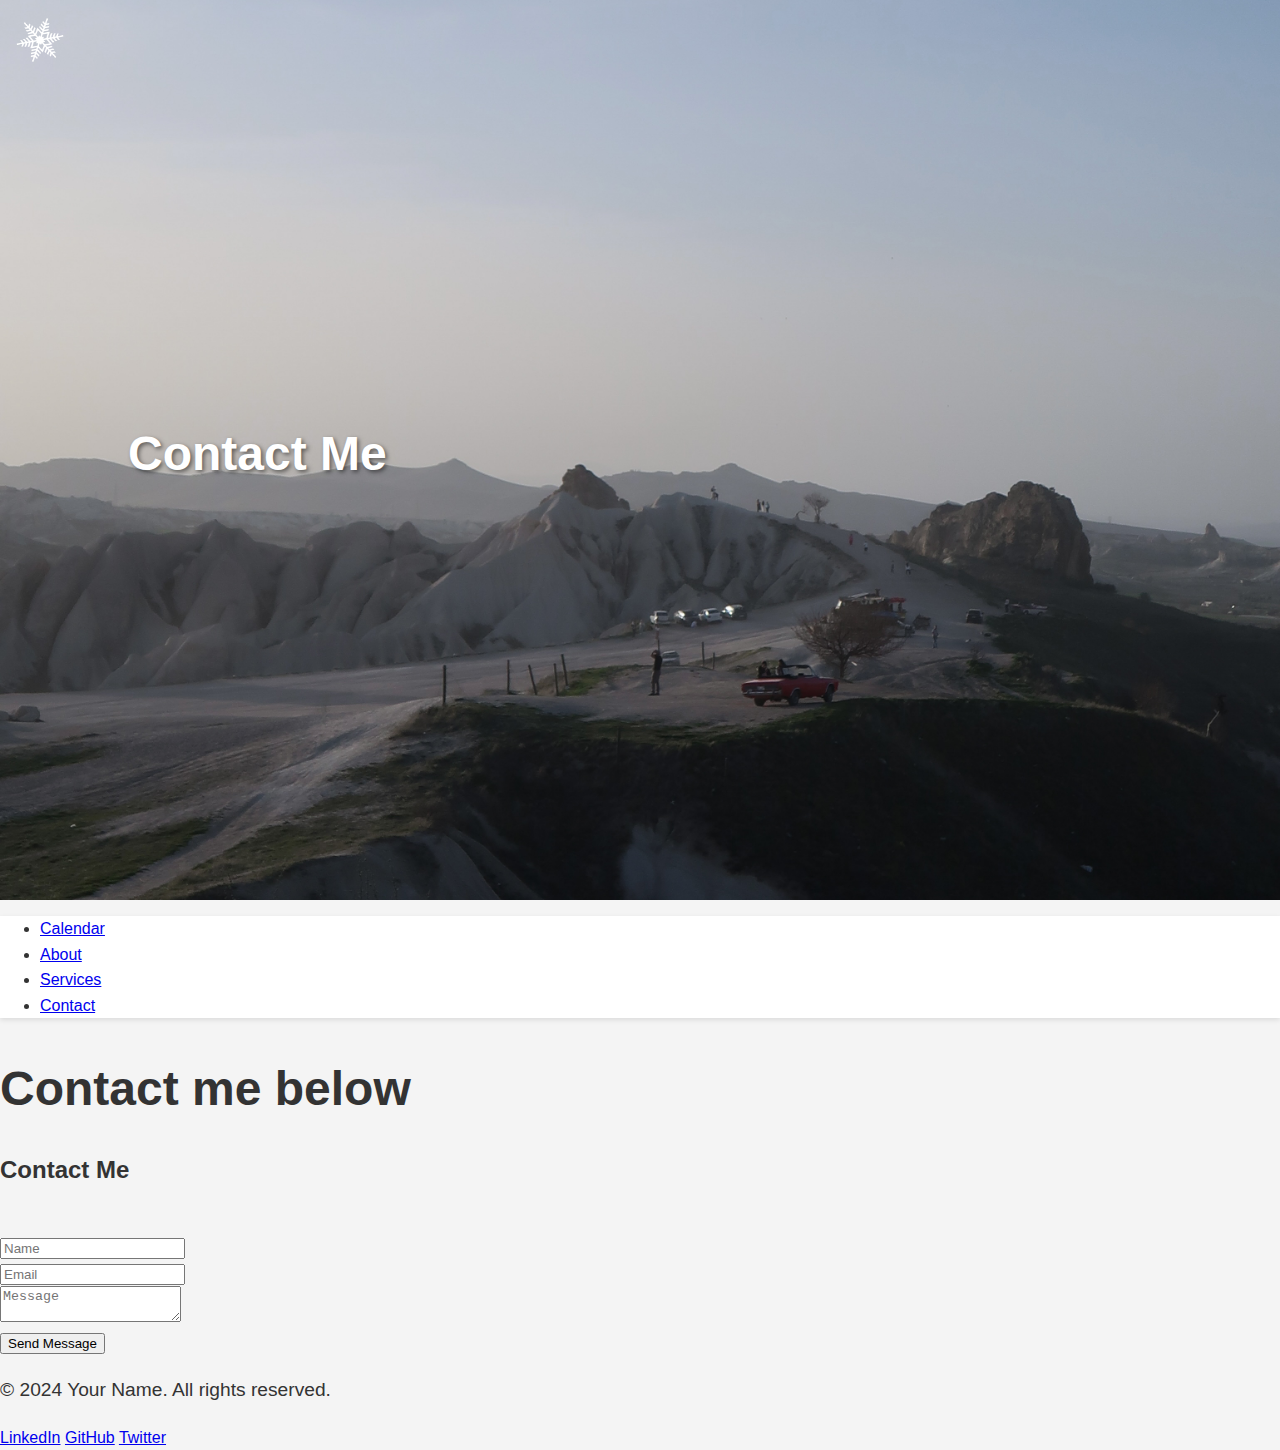
==== contact.html @ c2d313eb "Update contact.html" ====
<!DOCTYPE html>
<html lang="en">
<head>
    <meta charset="UTF-8">
    <meta name="viewport" content="width=device-width, initial-scale=1.0">
    <link rel='stylesheet' href='portfolio.css'>
   
</head>
<body>

    <div class="parallax">
        <div class="title">
            <img src="IMG_2179.jpg" alt="Your Name">

            <div class="text-overlay">
                <h1>Contact Me</h1>
             
            </div>
        </div>
    </div>
    <header>
        <div class="menu" id="menuToggle">
            <img src="newsnowflake.png" alt="Menu">
        </div>
        <nav class="nav-menu" id="navMenu">
            <ul>
                <li><a href="#calendar">Calendar</a></li>
                <li><a href="#about">About</a></li>
                <li><a href="#services">Services</a></li>
                <li><a href="#contact">Contact</a></li>
            </ul>
        </nav>
    </header>

    <main>
        <section id="home">
            <h1>Contact me below</h1>
          
        </section>

    

        <section id="contact">
            <h2>Contact Me</h2>
        
           <br>
                <form id="contactForm">
                    <input type="text" id="name" placeholder="Name" required>
                    <br>
                    <input type="email" id="email" placeholder="Email" required>
                    <br>
                    <textarea id="message" placeholder="Message" required></textarea>
                    <br>
                    <button type="submit">Send Message</button>
                </form>
          
        </section>
        
    </main>

    <footer>
        <p>&copy; 2024 Your Name. All rights reserved.</p>
        <div class="social-links">
            <a href="#" target="_blank">LinkedIn</a>
            <a href="#" target="_blank">GitHub</a>
            <a href="#" target="_blank">Twitter</a>
        </div>
    </footer>

    <script>
      <script src="./portfolio.js"></script>
    </script>
</body>
</html>
---- portfolio.css ----
body {
    font-family: 'Raleway', sans-serif;
    line-height: 1.6;
    color: #333;
    background-color: #f4f4f4;
}

body, html {
    height: 100%;
    margin: 0;
    font-family: Arial, sans-serif;
}
{
    box-sizing: border-box;
}

.parallax {
    height: 100vh;
    overflow: hidden;
    position: relative;
}

.title {
    position: relative;
    height: 100%;
    width: 100%;
}

.title img {
    width: 100%;
    height: 100%;
    object-fit: cover;
    position: absolute;
    top: 0;
    left: 0;
}

.text-overlay {
    position: absolute;
    top: 50%;
    left: 10%;
    transform: translateY(-50%);
    color: white;
    text-shadow: 2px 2px 4px rgba(0,0,0,0.5);
    z-index: 1;
}

h1 {
    font-size: 3em;
    margin-bottom: 0.5em;
}

p {
    font-size: 1.2em;
}

.content {
    height: 1000px;
    background-color: #f4f4f4;
    padding: 20px;
}
.container {
    max-width: 1200px;
    margin: 0 auto;
    padding: 0 10px;
}

header {
    background-color: #fff;
    box-shadow: 0 2px 5px rgba(0,0,0,0.1);
}

.menu {
    width: 24px;
    height: 24px;
    position: absolute;
    top: 10px;
    left: 10px;  /* Change right: 10px to left: 10px */
    transition: transform 0.3s ease;
    cursor: pointer;
    z-index: 1001;
}


.menu:hover {
    transform: rotate(20deg);  /* Fixed syntax error */
}

.menu img {
    width: 60px;        /* Fixed from 1000% to 100% */
    height: 60px;       /* Fixed from 90px to 100% */
    object-fit: contain;
}

nav-menu {
    position: fixed;
    top: 0;
    width: 100%;
    left: -100%;
    
    height: 100vh;
    background-color: rgba(51, 51, 51, 0.9);
    transition: left 0.3s ease-in-out;
    z-index: 1000;


nav-menu.active {
    left: 0;  /* Change right: 0 to left: 0 */
}


.nav-menu ul {
    padding: 50px 0 0 0;
    list-style: none;
    margin: 0;
}

.nav-menu ul li {
    padding: 10px 40px;
}

.nav-menu ul li a {
    color: white;
    text-decoration: none;
    font-size: 18px;
}

.hero {
    text-align: center;
    padding: 50px 0;
}

.portfolio-grid {
    display: grid;
    grid-template-columns: 1fr;
    gap: 10px;
}

.portfolio-item img {
    width: 100%;
    height: auto;
}

@media screen and (min-width: 769px) and (max-width: 1024px) {
    h1 {
        font-size: 2em;
    }

    .portfolio-grid {
        grid-template-columns: repeat(2, 1fr);
    }

    .text-overlay {
        left: 5%;
         width: 90%;
        text-align: center;
    }
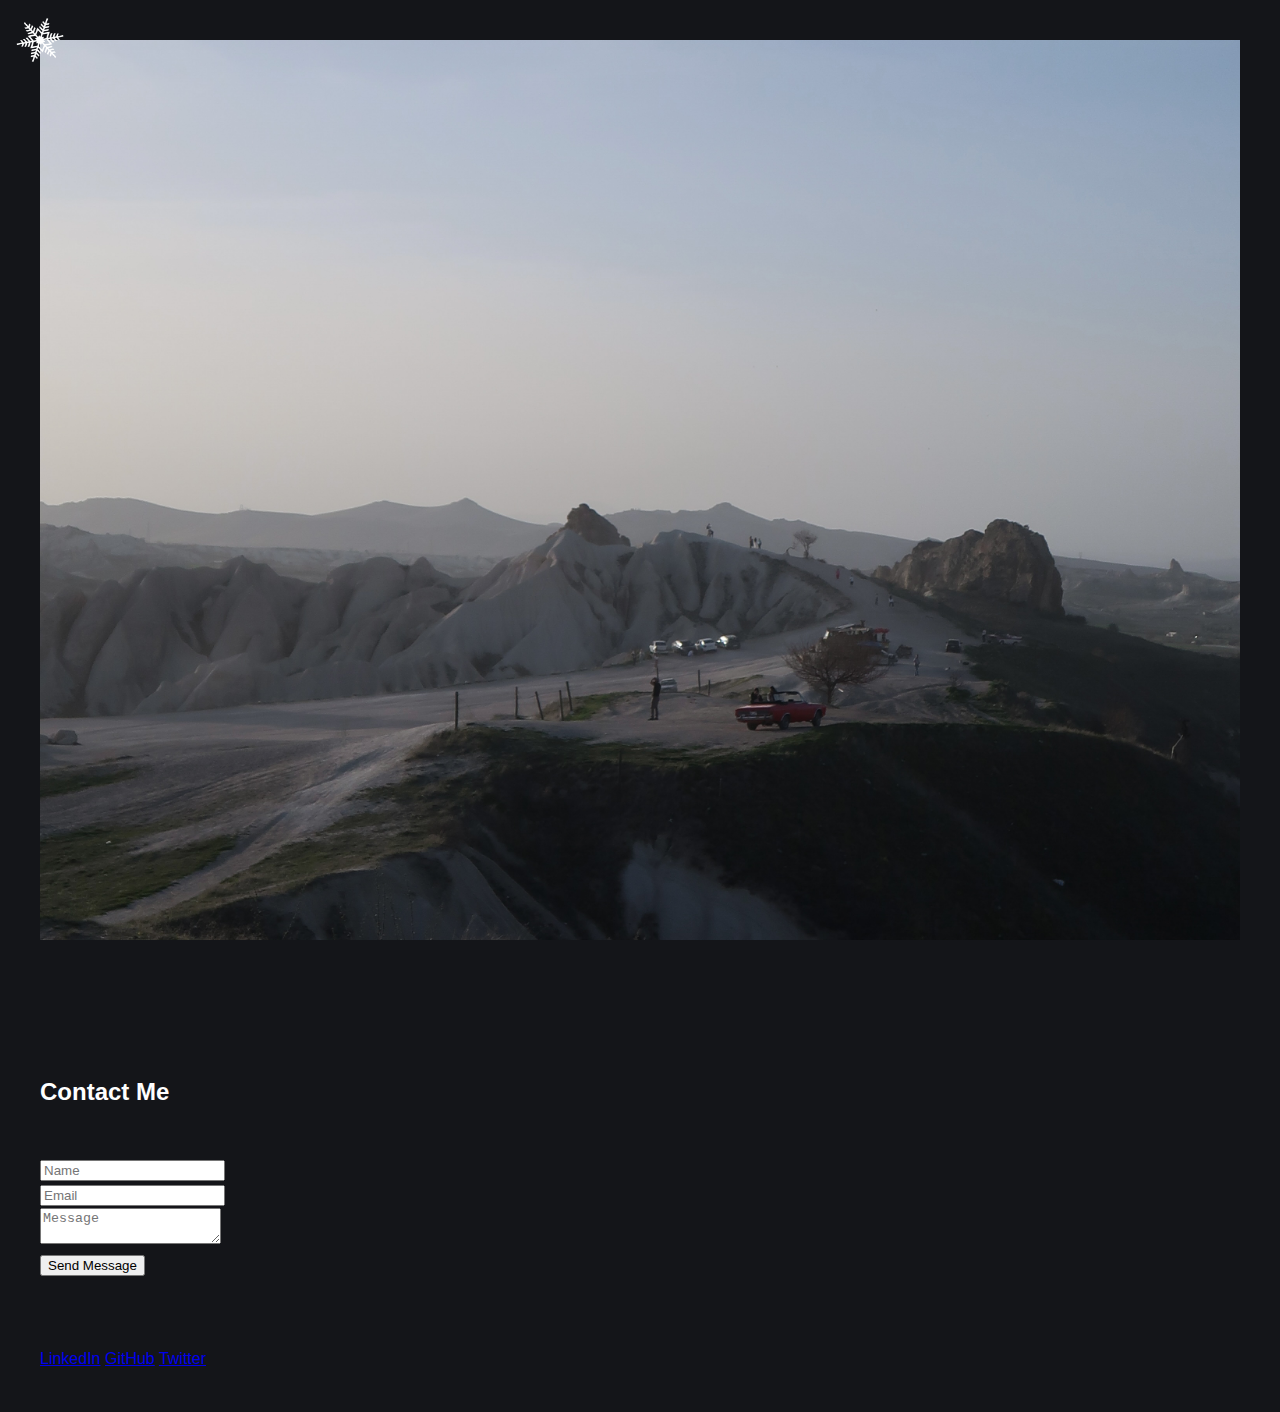
==== commit bb283a8b: "cursor.html" ====
--- a/contact.html
+++ b/contact.html
@@ -55,6 +55,8 @@
                 </form>
           
         </section>
+
+        <div class="cursor" id="cursor"></div>
         
     </main>
 
@@ -67,8 +69,8 @@
         </div>
     </footer>
 
-    <script>
+  
       <script src="./portfolio.js"></script>
-    </script>
+    
 </body>
 </html>
--- a/portfolio.css
+++ b/portfolio.css
@@ -1,30 +1,41 @@
 body {
     font-family: 'Raleway', sans-serif;
     line-height: 1.6;
-    color: #333;
-    background-color: #f4f4f4;
-}
-
-body, html {
-    height: 100%;
-    margin: 0;
-    font-family: Arial, sans-serif;
-}
-{
+    color: #ffffff;
+    background-color: #141519;
+    margin: 40px;
+    padding: 0;
+}
+
+
+html {
+  
+        scroll-behavior: smooth;
+}
+* {
     box-sizing: border-box;
 }
+
 
 .parallax {
     height: 100vh;
     overflow: hidden;
     position: relative;
+    background-attachment: fixed;
+    background-position: center;
+    background-repeat: no-repeat;
+    background-size: cover;
 }
 
 .title {
     position: relative;
     height: 100%;
     width: 100%;
-}
+    display: flex;
+    align-items: center;
+    justify-content: center;
+}
+
 
 .title img {
     width: 100%;
@@ -41,22 +52,74 @@
     left: 10%;
     transform: translateY(-50%);
     color: white;
-    text-shadow: 2px 2px 4px rgba(0,0,0,0.5);
+    font-style: italic;
     z-index: 1;
 }
+
 
 h1 {
     font-size: 3em;
     margin-bottom: 0.5em;
-}
+    animation: slideIn 1s ease-out;
+    animation-fill-mode: forwards;
+    opacity: 0;
+  transform: translateX(-100%);
+  transition: opacity 1s ease-out, transform 1s ease-out;
+}
+
 
 p {
     font-size: 1.2em;
-}
+    animation: slideIn 1s ease-out;
+    animation-fill-mode: forwards;
+    opacity: 0;
+  transform: translateX(-100%);
+  transition: opacity 1s ease-out, transform 1s ease-out;
+}
+
+h1.animate, p.animate {
+    opacity: 1;
+    transform: translateX(0);
+  }
+  
+
+
+.tagline:hover {
+    animation: wiggle 0.5s ease-in-out infinite;
+  }
+  
+  @keyframes wiggle {
+    0%, 100% { transform: rotate(0deg); }
+    25% { transform: rotate(5deg); }
+    75% { transform: rotate(-5deg); }
+  }
+  
+@keyframes slideIn {
+    0% {
+      transform: translateX(-100%);
+      opacity: 0;
+    }
+    100% {
+      transform: translateX(0);
+      opacity: 1;
+    }
+  }
+  
+  @keyframes fadeIn {
+    0% {
+      opacity: 0;
+    }
+    100% {
+      opacity: 1;
+    }
+  }
+
+  
 
 .content {
     height: 1000px;
     background-color: #f4f4f4;
+
     padding: 20px;
 }
 .container {
@@ -66,21 +129,21 @@
 }
 
 header {
-    background-color: #fff;
+    -color: #fff;
     box-shadow: 0 2px 5px rgba(0,0,0,0.1);
 }
+
 
 .menu {
     width: 24px;
     height: 24px;
     position: absolute;
     top: 10px;
-    left: 10px;  /* Change right: 10px to left: 10px */
+    left: 10px;  /* Change from right: 10px to left: 10px */
     transition: transform 0.3s ease;
     cursor: pointer;
     z-index: 1001;
 }
-
 
 .menu:hover {
     transform: rotate(20deg);  /* Fixed syntax error */
@@ -92,35 +155,39 @@
     object-fit: contain;
 }
 
-nav-menu {
+
+.nav-menu {
     position: fixed;
     top: 0;
-    width: 100%;
-    left: -100%;
-    
+    left: -300px;  /* Change from right: -300px to left: -300px */
+    width: 300px;
     height: 100vh;
-    background-color: rgba(51, 51, 51, 0.9);
-    transition: left 0.3s ease-in-out;
+    background-color: rgba(251, 251, 251, 0.506);
+    transition: left 0.3s ease-in-out;  /* Change from right to left */
     z-index: 1000;
-
-
-nav-menu.active {
-    left: 0;  /* Change right: 0 to left: 0 */
-}
+}
+
+.nav-menu.active {
+    left: 0;  /* Change from right: 0 to left: 0 */
+}
+
+
 
 
 .nav-menu ul {
     padding: 50px 0 0 0;
     list-style: none;
-    margin: 0;
 }
 
 .nav-menu ul li {
-    padding: 10px 40px;
+    padding: 20px 40px;
 }
 
 .nav-menu ul li a {
-    color: white;
+    font-family:'Trebuchet MS', 'Lucida Sans Unicode', 'Lucida Grande', 'Lucida Sans', Arial, sans-serif;
+    font-stretch: expanded;
+    font-weight: bold;
+    color: rgb(87, 85, 85);
     text-decoration: none;
     font-size: 18px;
 }
@@ -155,3 +222,257 @@
          width: 90%;
         text-align: center;
     }
+
+
+
+    
+
+
+
+#contact {
+    background-color: #f4f4f4;
+    padding: 50px;
+    text-align: center;
+    font-family: Verdana;
+}
+
+#contact h2 {
+    color: #ffffff;
+    font-family: Verdana;
+    font-size: 2.5em;
+    margin-bottom: 20px;
+}
+
+#contactForm {
+    font-family: Verdana;
+    max-width: 600px;
+    margin: 0 auto;
+    display: flex;
+    flex-direction: column;
+    gap: 15px;
+}
+
+#contactForm label {
+    font-size: 1.2em;
+    text-align: left;
+    font-family: Verdana;
+}
+
+#contactForm input, #contactForm textarea {
+    font-family: Verdana;
+    padding: 10px;
+    font-size: 1em;
+    border: 1px solid #ccc;
+    border-radius: 5px;
+    width: 100%;
+}
+
+#contactForm button {
+    padding: 15px;
+    font-size: 1.2em;
+    font-family: Verdana;
+    background-color: #bcb2b2;
+    color: white;
+    border: none;
+    border-radius: 200px;
+    cursor: pointer;
+    transition: background-color 0.3s ease;
+}
+
+#contactForm button:hover {
+    background-color: #555;
+    font-family: Verdana;
+}
+
+@media screen and (max-width: 768px) {
+    #contact {
+        padding: 30px;
+    }
+
+    #contact h2 {
+        font-size: 2em;
+    }
+
+    #contactForm {
+        gap: 10px;
+    }
+
+    #contactForm label {
+        font-size: 1em;
+    }
+
+    #contactForm input, #contactForm textarea {
+        font-size: 0.9em;
+    }
+
+    #contactForm button {
+        font-size: 1em;
+        padding: 10px;
+    }
+}
+
+
+
+.services-container {
+    display: grid;
+    grid-template-columns: repeat(auto-fit, minmax(250px, 1fr));
+    gap: 3rem;
+    padding: 6rem 4rem;
+    background-color: #141519;
+    color: white;
+    position: relative;
+    overflow: hidden;
+}
+
+.services-container::before {
+    content: '';
+    position: absolute;
+    top: -50%;
+    left: -50%;
+    width: 200%;
+    height: 200%;
+    background: radial-gradient(circle, rgba(255,255,255,0.1) 0%, rgba(255,255,255,0) 70%);
+    transform: rotate(45deg);
+    z-index: 1;
+}
+
+.service {
+    padding: 2rem;
+    text-align: center;
+    background-color: rgba(255,255,255,0.05);
+    border-radius: 10px;
+    transition: transform 0.3s ease, box-shadow 0.3s ease;
+    position: relative;
+    z-index: 2;
+}
+
+.service:hover {
+    transform: translateY(-10px);
+    box-shadow: 0 10px 20px rgba(0,0,0,0.2);
+}
+
+.service h2 {
+    font-family: 'Arial', sans-serif;
+    font-size: 1.8rem;
+    font-weight: bold;
+    text-transform: uppercase;
+    margin-bottom: 1.5rem;
+    letter-spacing: 2px;
+    position: relative;
+    padding-bottom: 1rem;
+}
+
+.service h2::after {
+    content: '';
+    position: absolute;
+    bottom: 0;
+    left: 50%;
+    transform: translateX(-50%);
+    width: 50px;
+    height: 3px;
+    background-color: #ffffff;
+}
+
+.service p {
+    font-size: 1.1rem;
+    line-height: 1.6;
+    opacity: 0.9;
+    margin-top: 1rem;
+}
+
+
+
+.tagline {
+    display: flex;
+    justify-content: center;
+    align-items: center;
+    text-align: center;
+    background-color: #141519;
+    color: white;
+    padding: 90px 20px;
+    margin: 20px;
+    height: 100vh;
+    width: 100%;
+    position: absolute;
+    top: 0;
+    left: 0;
+}
+
+.tagline h1 {
+    font-size: 3rem;
+    font-weight: bold;
+    text-transform: uppercase;
+    max-width: 800px;
+    margin: 0 auto;
+    line-height: 1.2;
+}
+
+@media (max-width: 768px) {
+    .tagline h1 {
+        font-size: 2rem;
+    }
+}
+
+
+@media (max-width: 768px) {
+    .services-container {
+        grid-template-columns: 1fr;
+        gap: 1rem;
+    }
+    
+    .tagline h1 {
+        font-size: 2.5rem;
+    }
+}
+
+    footer {
+    padding: 2rem;
+    text-align: center;
+    background-color: #141519;
+    color: white;
+}
+
+.social-links {
+    display: flex;
+    justify-content: center;
+    align-items: center;
+    gap: 2rem;
+    padding: 20px 0;
+}
+
+.social-links img {
+    width: 24px;
+    height: 24px;
+    object-fit: contain;
+    transition: transform 0.3s ease;
+}
+
+.social-links img:hover {
+    transform: translateY(-3px);
+}
+
+footer {
+    position: fixed;
+    bottom: 0;
+    width: 100%;
+    background-color: #141519;
+    padding: 1rem;
+    text-align: center;
+}
+
+
+.social-icon {
+    width: 4px;
+    height: 4px;
+    transition: transform 0.3s ease;
+}
+
+.social-icon:hover {
+    transform: translateY(-3px);
+}
+
+.social-links a {
+    color: white;
+    text-decoration: none;
+}
+
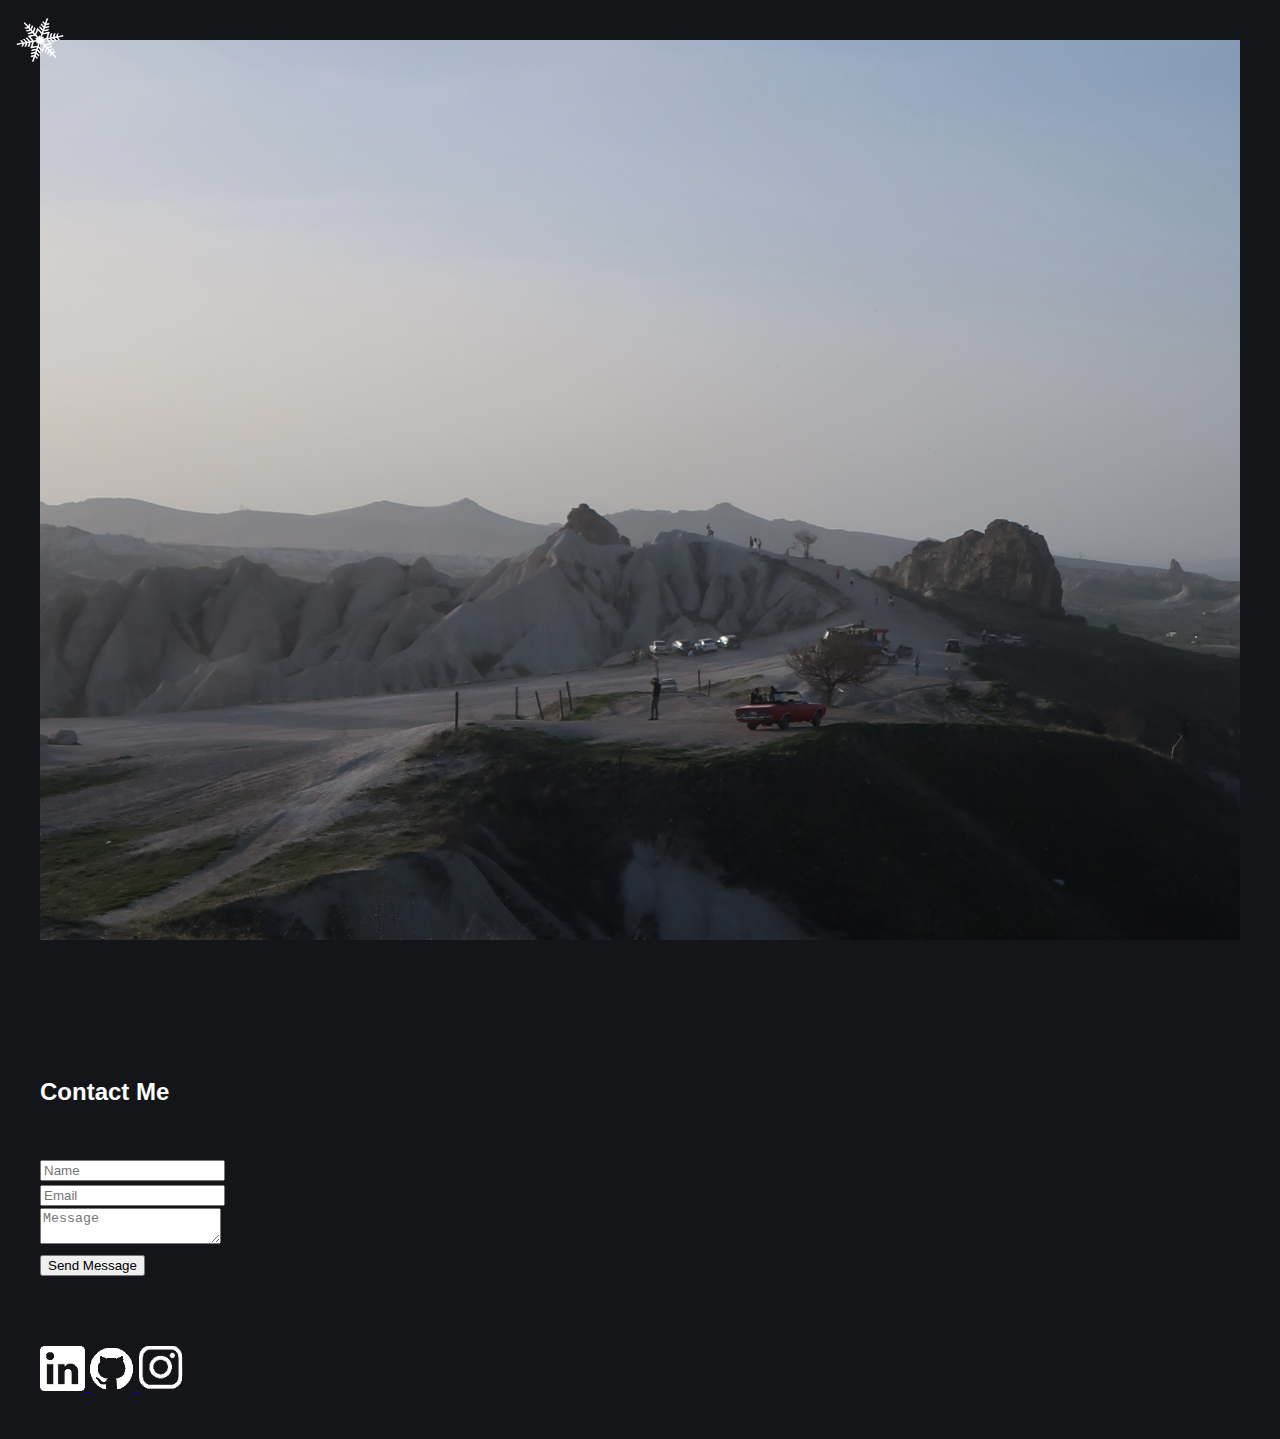
==== commit 9c7b6cf4: "Footer contact.html" ====
--- a/contact.html
+++ b/contact.html
@@ -60,15 +60,20 @@
         
     </main>
 
-    <footer>
-        <p>&copy; 2024 Your Name. All rights reserved.</p>
-        <div class="social-links">
-            <a href="#" target="_blank">LinkedIn</a>
-            <a href="#" target="_blank">GitHub</a>
-            <a href="#" target="_blank">Twitter</a>
-        </div>
-    </footer>
-
+   <footer>
+    <p>&copy; 2024 Nia Durna. All rights reserved.</p>
+    <div class="social-links">
+        <a href="https://linkedin.com/in/nia-durna-6947a9235" target="_blank">
+            <img src="LI.png" alt="LinkedIn" class="social-icon">
+        </a>
+        <a href="https://github.com/niaaled" target="_blank">
+            <img src="github.png" alt="GitHub" class="social-icon">
+        </a>
+        <a href="https://www.instagram.com/niaalexandraa/?hl=fi" target="_blank">
+            <img src="instagram.png" alt="Instagram" class="social-icon">
+        </a>
+    </div>
+</footer>
   
       <script src="./portfolio.js"></script>
     
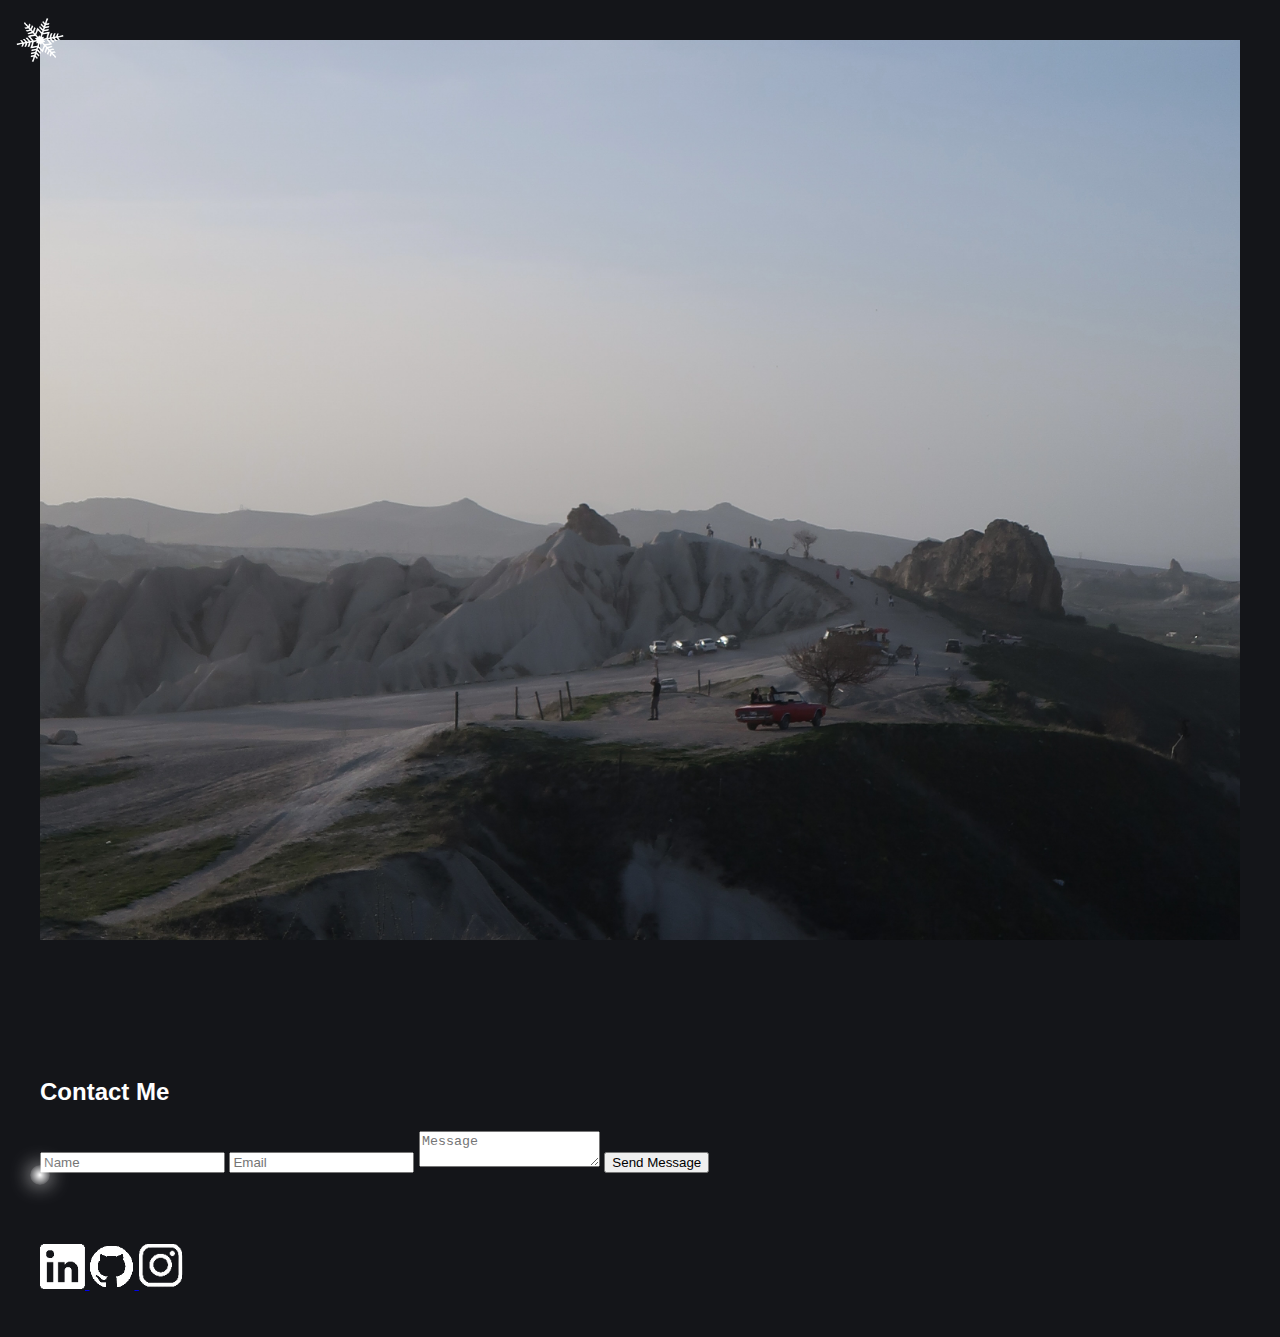
==== commit 78fda8ab: "Update contact.html" ====
--- a/contact.html
+++ b/contact.html
@@ -33,28 +33,19 @@
     </header>
 
     <main>
-        <section id="home">
-            <h1>Contact me below</h1>
-          
-        </section>
 
     
 
-        <section id="contact">
-            <h2>Contact Me</h2>
-        
-           <br>
-                <form id="contactForm">
-                    <input type="text" id="name" placeholder="Name" required>
-                    <br>
-                    <input type="email" id="email" placeholder="Email" required>
-                    <br>
-                    <textarea id="message" placeholder="Message" required></textarea>
-                    <br>
-                    <button type="submit">Send Message</button>
-                </form>
-          
-        </section>
+   <section id="contact">
+    <h1>Contact me below</h1>
+    <h2>Contact Me</h2>
+    <form id="contactForm">
+        <input type="text" id="name" placeholder="Name" required>
+        <input type="email" id="email" placeholder="Email" required>
+        <textarea id="message" placeholder="Message" required></textarea>
+        <button type="submit">Send Message</button>
+    </form>
+</section>
 
         <div class="cursor" id="cursor"></div>
         
--- a/portfolio.css
+++ b/portfolio.css
@@ -5,7 +5,22 @@
     background-color: #141519;
     margin: 40px;
     padding: 0;
-}
+    cursor: none;
+}
+
+
+.cursor {
+    position: absolute;
+    width: 20px;
+    height: 20px;
+    background: radial-gradient(circle, rgba(255, 255, 255, 1) 0%, rgba(255, 255, 255, 0.5) 50%, rgba(255, 255, 255, 0) 100%);
+    border-radius: 50%;
+    pointer-events: none;
+    box-shadow: 0 0 20px rgba(255, 255, 255, 0.8);
+    transform: translate(-50%, -50%);
+    transition: transform 0.15s ease-out, box-shadow 0.15s ease-out;
+  }
+  
 
 
 html {
@@ -230,84 +245,100 @@
 
 
 #contact {
-    background-color: #f4f4f4;
-    padding: 50px;
+    background: linear-gradient(135deg, #f4f4f4, #e0e0e0);
+    padding: 80px 50px;
     text-align: center;
-    font-family: Verdana;
+    font-family: 'Helvetica Neue', Arial, sans-serif;
+    box-shadow: 0 10px 30px rgba(0, 0, 0, 0.1);
 }
 
 #contact h2 {
-    color: #ffffff;
-    font-family: Verdana;
-    font-size: 2.5em;
-    margin-bottom: 20px;
+    color: #333;
+    font-size: 3em;
+    margin-bottom: 30px;
+    text-transform: uppercase;
+    letter-spacing: 2px;
+    position: relative;
+}
+
+#contact h2::after {
+    content: '';
+    display: block;
+    width: 50px;
+    height: 3px;
+    background-color: #bcb2b2;
+    margin: 20px auto 0;
 }
 
 #contactForm {
-    font-family: Verdana;
     max-width: 600px;
     margin: 0 auto;
     display: flex;
     flex-direction: column;
-    gap: 15px;
+    gap: 20px;
 }
 
 #contactForm label {
+    font-size: 1.1em;
+    text-align: left;
+    color: #555;
+    margin-bottom: 5px;
+}
+
+#contactForm input, #contactForm textarea {
+    padding: 15px;
+    font-size: 1em;
+    border: none;
+    border-radius: 8px;
+    background-color: rgba(255, 255, 255, 0.8);
+    transition: all 0.3s ease;
+    box-shadow: 0 2px 10px rgba(0, 0, 0, 0.1);
+}
+
+#contactForm input:focus, #contactForm textarea:focus {
+    outline: none;
+    box-shadow: 0 5px 15px rgba(0, 0, 0, 0.2);
+    transform: translateY(-2px);
+}
+
+#contactForm button {
+    padding: 15px 30px;
     font-size: 1.2em;
-    text-align: left;
-    font-family: Verdana;
-}
-
-#contactForm input, #contactForm textarea {
-    font-family: Verdana;
-    padding: 10px;
-    font-size: 1em;
-    border: 1px solid #ccc;
-    border-radius: 5px;
-    width: 100%;
-}
-
-#contactForm button {
-    padding: 15px;
-    font-size: 1.2em;
-    font-family: Verdana;
     background-color: #bcb2b2;
     color: white;
     border: none;
-    border-radius: 200px;
+    border-radius: 50px;
     cursor: pointer;
-    transition: background-color 0.3s ease;
+    transition: all 0.3s ease;
+    box-shadow: 0 5px 15px rgba(0, 0, 0, 0.1);
 }
 
 #contactForm button:hover {
-    background-color: #555;
-    font-family: Verdana;
+    background-color: #a0a0a0;
+    transform: translateY(-3px);
+    box-shadow: 0 8px 20px rgba(0, 0, 0, 0.15);
 }
 
 @media screen and (max-width: 768px) {
     #contact {
-        padding: 30px;
+        padding: 50px 30px;
     }
 
     #contact h2 {
-        font-size: 2em;
+        font-size: 2.5em;
     }
 
     #contactForm {
-        gap: 10px;
-    }
-
-    #contactForm label {
-        font-size: 1em;
+        gap: 15px;
     }
 
     #contactForm input, #contactForm textarea {
-        font-size: 0.9em;
+        font-size: 0.95em;
     }
 
     #contactForm button {
-        font-size: 1em;
-        padding: 10px;
+        font-size: 1.1em;
+        padding: 12px 25px;
     }
 }
 
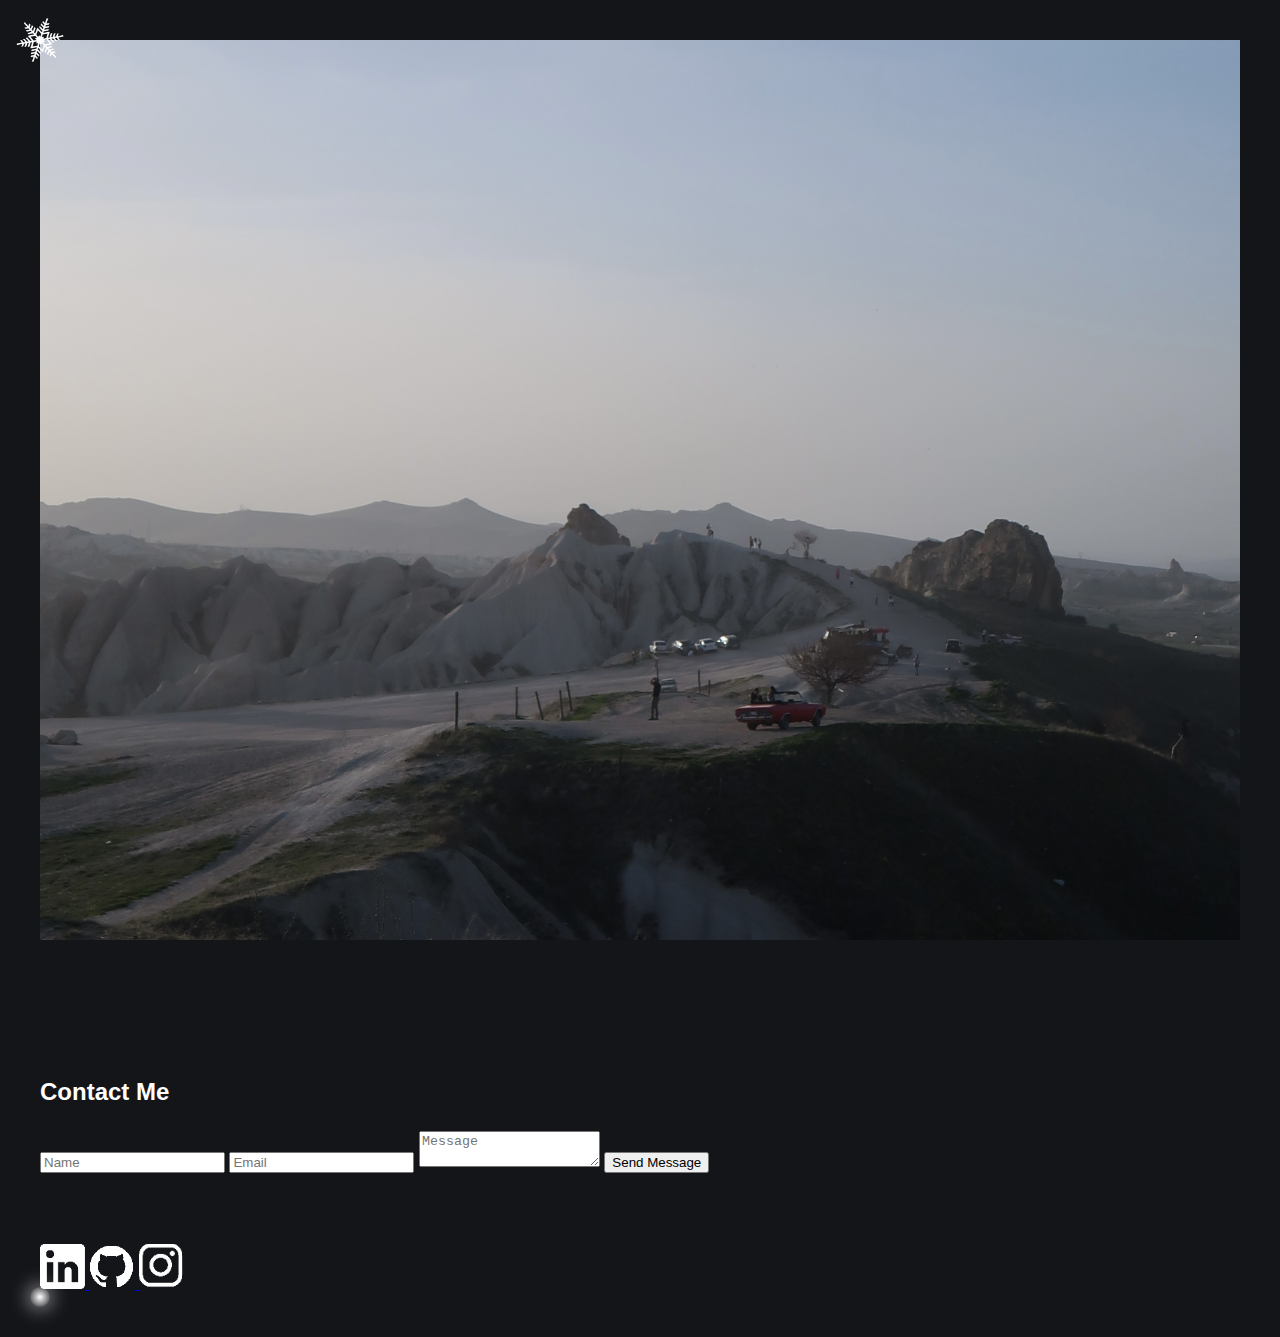
==== commit ffd9e3b2: "Update contact.html" ====
--- a/contact.html
+++ b/contact.html
@@ -47,7 +47,6 @@
     </form>
 </section>
 
-        <div class="cursor" id="cursor"></div>
         
     </main>
 
@@ -65,7 +64,10 @@
         </a>
     </div>
 </footer>
-  
+
+
+        <div class="cursor" id="cursor"></div>
+    
       <script src="./portfolio.js"></script>
     
 </body>
--- a/portfolio.css
+++ b/portfolio.css
@@ -239,85 +239,76 @@
     }
 
 
-
-    
-
-
-
 #contact {
-    background: linear-gradient(135deg, #f4f4f4, #e0e0e0);
-    padding: 80px 50px;
-    text-align: center;
-    font-family: 'Helvetica Neue', Arial, sans-serif;
-    box-shadow: 0 10px 30px rgba(0, 0, 0, 0.1);
-}
-
-#contact h2 {
-    color: #333;
-    font-size: 3em;
+    background: linear-gradient(135deg, #1a1a1a, #000);
+    padding: 50px;
+    color: white;
+}
+
+#contact h1 {
+    font-size: 3.5em;
     margin-bottom: 30px;
     text-transform: uppercase;
-    letter-spacing: 2px;
-    position: relative;
-}
-
-#contact h2::after {
-    content: '';
-    display: block;
-    width: 50px;
-    height: 3px;
-    background-color: #bcb2b2;
-    margin: 20px auto 0;
+}
+
+#contact h2 {
+    font-size: 2.5em;
+    margin-bottom: 40px;
 }
 
 #contactForm {
-    max-width: 600px;
+    max-width: 500px;
     margin: 0 auto;
     display: flex;
     flex-direction: column;
+    gap: 15px;
+}
+
+#contactForm {
+    display: flex;
+    flex-direction: row;  /* Change from column to row */
+    align-items: center;
     gap: 20px;
-}
-
-#contactForm label {
-    font-size: 1.1em;
-    text-align: left;
-    color: #555;
-    margin-bottom: 5px;
-}
-
-#contactForm input, #contactForm textarea {
-    padding: 15px;
+    max-width: 1000px;
+    margin: 0 auto;
+}
+
+    #contactForm input {
+    width: 200px;  /* Set specific widths for inputs */
+    padding: 12px;
+    background-color: white;
+    border: none;
+}
+
+#contactForm textarea {
+    width: 300px;  /* Set wider width for message */
+    height: 40px;  /* Reduce height to match inputs */
+    padding: 12px;
+    background-color: white;
+    border: none;
+}
+    
+#contactForm button {
+    padding: 12px 20px;
+    background-color: white;
+    color: black;
+    border: none;
+    cursor: pointer;
+}
+
+
+#contactForm button:hover {
+    transform: translateY(-2px);
+    box-shadow: 0 5px 15px rgba(255, 255, 255, 0.2);
+}
+
+.copyright {
+    margin-top: 40px;
     font-size: 1em;
-    border: none;
-    border-radius: 8px;
-    background-color: rgba(255, 255, 255, 0.8);
-    transition: all 0.3s ease;
-    box-shadow: 0 2px 10px rgba(0, 0, 0, 0.1);
-}
-
-#contactForm input:focus, #contactForm textarea:focus {
-    outline: none;
-    box-shadow: 0 5px 15px rgba(0, 0, 0, 0.2);
-    transform: translateY(-2px);
-}
-
-#contactForm button {
-    padding: 15px 30px;
-    font-size: 1.2em;
-    background-color: #bcb2b2;
-    color: white;
-    border: none;
-    border-radius: 50px;
-    cursor: pointer;
-    transition: all 0.3s ease;
-    box-shadow: 0 5px 15px rgba(0, 0, 0, 0.1);
-}
-
-#contactForm button:hover {
-    background-color: #a0a0a0;
-    transform: translateY(-3px);
-    box-shadow: 0 8px 20px rgba(0, 0, 0, 0.15);
-}
+    opacity: 0.8;
+}
+
+
 
 @media screen and (max-width: 768px) {
     #contact {
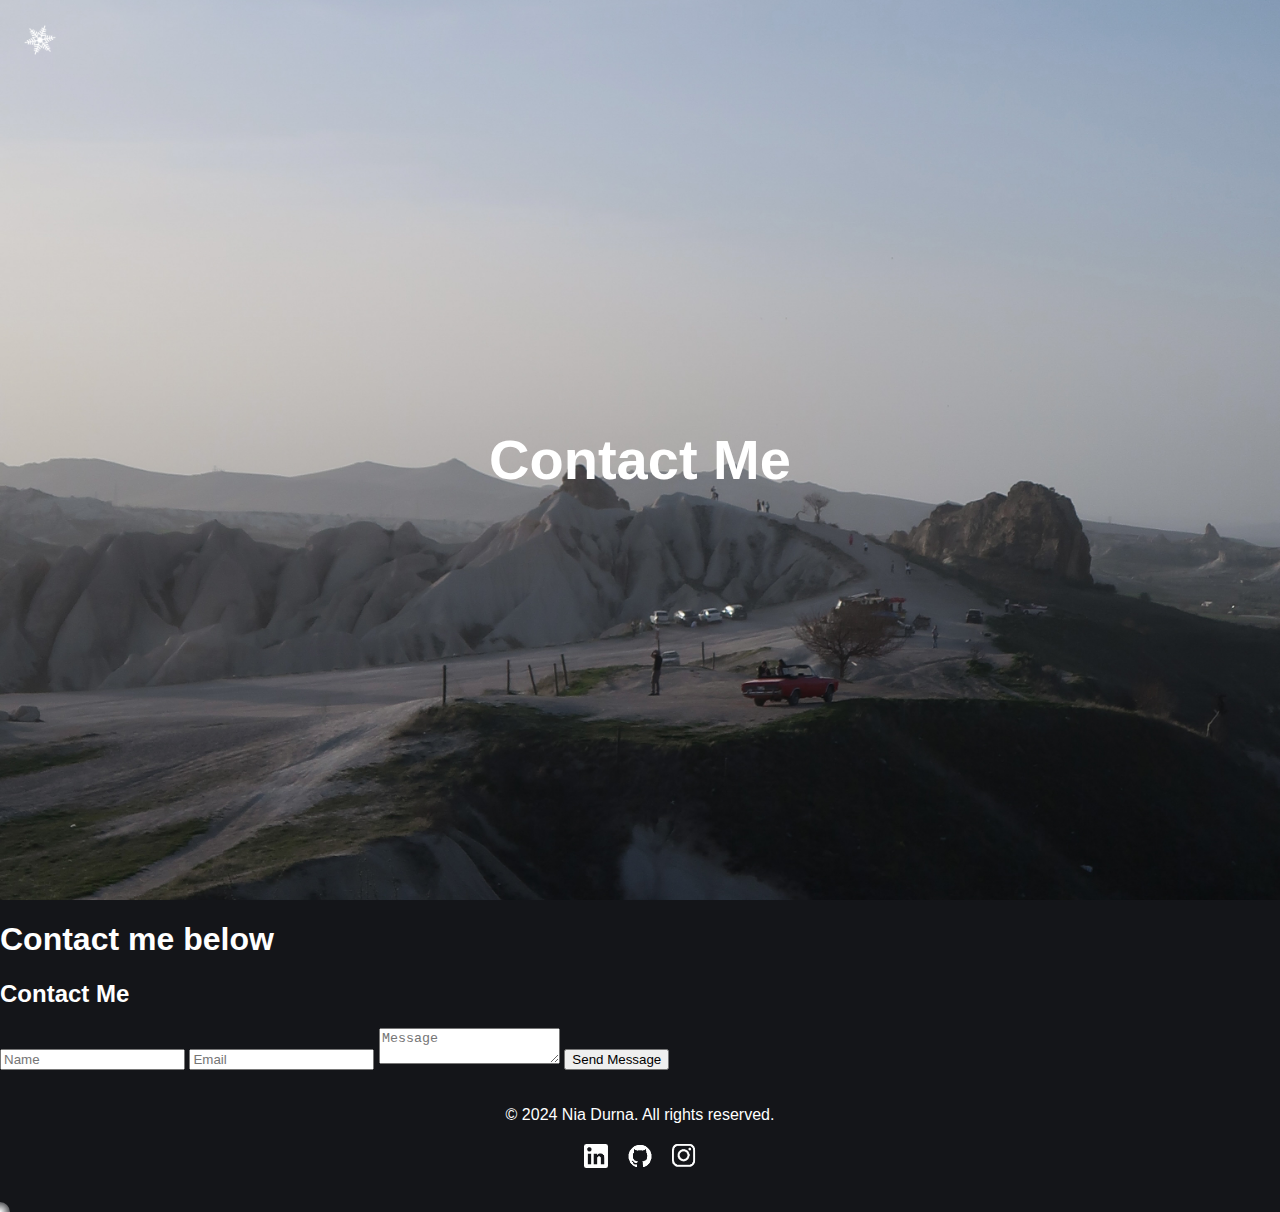
==== commit 7dbdfe1f: "Update contact.html" ====
--- a/contact.html
+++ b/contact.html
@@ -4,6 +4,8 @@
     <meta charset="UTF-8">
     <meta name="viewport" content="width=device-width, initial-scale=1.0">
     <link rel='stylesheet' href='portfolio.css'>
+      <link rel="icon" type="image/png" href="flavicon.png">
+
    
 </head>
 <body>
@@ -24,10 +26,11 @@
         </div>
         <nav class="nav-menu" id="navMenu">
             <ul>
-                <li><a href="#calendar">Calendar</a></li>
-                <li><a href="#about">About</a></li>
-                <li><a href="#services">Services</a></li>
-                <li><a href="#contact">Contact</a></li>
+                  <li><a href="https://https://niaaled.github.io/portfolio/xmascalendar.html">Calendar</a></li>
+                <li><a href="https://niaaled.github.io/portfolio/index.html">About</a></li>
+                <li><a href="https://niaaled.github.io/portfolio/projects.html">Projects</a></li>
+                <li><a href="https://niaaled.github.io/portfolio/contact.html">Contact</a></li>
+
             </ul>
         </nav>
     </header>
--- a/portfolio.css
+++ b/portfolio.css
@@ -1,56 +1,23 @@
 body {
-    font-family: 'Raleway', sans-serif;
-    line-height: 1.6;
+    font-family: 'Arial', sans-serif;
+    background-color: #141519;
     color: #ffffff;
-    background-color: #141519;
-    margin: 40px;
+    margin: 0;
     padding: 0;
-    cursor: none;
+    min-height: 100vh;
 }
-
-
-.cursor {
-    position: absolute;
-    width: 20px;
-    height: 20px;
-    background: radial-gradient(circle, rgba(255, 255, 255, 1) 0%, rgba(255, 255, 255, 0.5) 50%, rgba(255, 255, 255, 0) 100%);
-    border-radius: 50%;
-    pointer-events: none;
-    box-shadow: 0 0 20px rgba(255, 255, 255, 0.8);
-    transform: translate(-50%, -50%);
-    transition: transform 0.15s ease-out, box-shadow 0.15s ease-out;
-  }
-  
-
-
-html {
-  
-        scroll-behavior: smooth;
-}
-* {
-    box-sizing: border-box;
-}
-
 
 .parallax {
     height: 100vh;
     overflow: hidden;
     position: relative;
-    background-attachment: fixed;
-    background-position: center;
-    background-repeat: no-repeat;
-    background-size: cover;
 }
 
 .title {
     position: relative;
     height: 100%;
     width: 100%;
-    display: flex;
-    align-items: center;
-    justify-content: center;
 }
-
 
 .title img {
     width: 100%;
@@ -64,276 +31,73 @@
 .text-overlay {
     position: absolute;
     top: 50%;
-    left: 10%;
-    transform: translateY(-50%);
-    color: white;
-    font-style: italic;
+    left: 50%;
+    transform: translate(-50%, -50%);
+    text-align: center;
     z-index: 1;
 }
 
-
-h1 {
-    font-size: 3em;
-    margin-bottom: 0.5em;
-    animation: slideIn 1s ease-out;
-    animation-fill-mode: forwards;
-    opacity: 0;
-  transform: translateX(-100%);
-  transition: opacity 1s ease-out, transform 1s ease-out;
+.text-overlay h1 {
+    font-size: 3.5em;
+    margin-bottom: 20px;
 }
 
-
-p {
-    font-size: 1.2em;
-    animation: slideIn 1s ease-out;
-    animation-fill-mode: forwards;
-    opacity: 0;
-  transform: translateX(-100%);
-  transition: opacity 1s ease-out, transform 1s ease-out;
-}
-
-h1.animate, p.animate {
-    opacity: 1;
-    transform: translateX(0);
-  }
-  
-
-
-.tagline:hover {
-    animation: wiggle 0.5s ease-in-out infinite;
-  }
-  
-  @keyframes wiggle {
-    0%, 100% { transform: rotate(0deg); }
-    25% { transform: rotate(5deg); }
-    75% { transform: rotate(-5deg); }
-  }
-  
-@keyframes slideIn {
-    0% {
-      transform: translateX(-100%);
-      opacity: 0;
-    }
-    100% {
-      transform: translateX(0);
-      opacity: 1;
-    }
-  }
-  
-  @keyframes fadeIn {
-    0% {
-      opacity: 0;
-    }
-    100% {
-      opacity: 1;
-    }
-  }
-
-  
-
-.content {
-    height: 1000px;
-    background-color: #f4f4f4;
-
-    padding: 20px;
-}
-.container {
-    max-width: 1200px;
-    margin: 0 auto;
-    padding: 0 10px;
-}
-
-header {
-    -color: #fff;
-    box-shadow: 0 2px 5px rgba(0,0,0,0.1);
-}
-
-
+/* Navigation */
 .menu {
-    width: 24px;
-    height: 24px;
-    position: absolute;
-    top: 10px;
-    left: 10px;  /* Change from right: 10px to left: 10px */
-    transition: transform 0.3s ease;
+    position: fixed;
+    top: 20px;
+    left: 20px;
+    width: 40px;
+    height: 40px;
     cursor: pointer;
     z-index: 1001;
 }
 
-.menu:hover {
-    transform: rotate(20deg);  /* Fixed syntax error */
-}
-
 .menu img {
-    width: 60px;        /* Fixed from 1000% to 100% */
-    height: 60px;       /* Fixed from 90px to 100% */
+    width: 100%;
+    height: 100%;
     object-fit: contain;
 }
-
 
 .nav-menu {
     position: fixed;
     top: 0;
-    left: -300px;  /* Change from right: -300px to left: -300px */
-    width: 300px;
+    left: -250px;
+    width: 250px;
     height: 100vh;
-    background-color: rgba(251, 251, 251, 0.506);
-    transition: left 0.3s ease-in-out;  /* Change from right to left */
+    background-color: rgba(211, 211, 211, 0.9);
+    transition: left 0.3s ease-in-out;
     z-index: 1000;
 }
 
 .nav-menu.active {
-    left: 0;  /* Change from right: 0 to left: 0 */
+    left: 0;
 }
-
-
-
 
 .nav-menu ul {
     padding: 50px 0 0 0;
     list-style: none;
+    margin: 0;
 }
 
 .nav-menu ul li {
-    padding: 20px 40px;
+    padding: 15px 30px;
 }
 
 .nav-menu ul li a {
-    font-family:'Trebuchet MS', 'Lucida Sans Unicode', 'Lucida Grande', 'Lucida Sans', Arial, sans-serif;
-    font-stretch: expanded;
+    font-family: 'Trebuchet MS', sans-serif;
+    font-size: 18px;
     font-weight: bold;
-    color: rgb(87, 85, 85);
+    color: #333;
     text-decoration: none;
-    font-size: 18px;
+    transition: color 0.3s ease;
 }
 
-.hero {
+/* Sections */
+#home, #about {
+    padding: 60px 20px;
     text-align: center;
-    padding: 50px 0;
 }
-
-.portfolio-grid {
-    display: grid;
-    grid-template-columns: 1fr;
-    gap: 10px;
-}
-
-.portfolio-item img {
-    width: 100%;
-    height: auto;
-}
-
-@media screen and (min-width: 769px) and (max-width: 1024px) {
-    h1 {
-        font-size: 2em;
-    }
-
-    .portfolio-grid {
-        grid-template-columns: repeat(2, 1fr);
-    }
-
-    .text-overlay {
-        left: 5%;
-         width: 90%;
-        text-align: center;
-    }
-
-
-#contact {
-    background: linear-gradient(135deg, #1a1a1a, #000);
-    padding: 50px;
-    color: white;
-}
-
-#contact h1 {
-    font-size: 3.5em;
-    margin-bottom: 30px;
-    text-transform: uppercase;
-}
-
-#contact h2 {
-    font-size: 2.5em;
-    margin-bottom: 40px;
-}
-
-#contactForm {
-    max-width: 500px;
-    margin: 0 auto;
-    display: flex;
-    flex-direction: column;
-    gap: 15px;
-}
-
-#contactForm {
-    display: flex;
-    flex-direction: row;  /* Change from column to row */
-    align-items: center;
-    gap: 20px;
-    max-width: 1000px;
-    margin: 0 auto;
-}
-
-    #contactForm input {
-    width: 200px;  /* Set specific widths for inputs */
-    padding: 12px;
-    background-color: white;
-    border: none;
-}
-
-#contactForm textarea {
-    width: 300px;  /* Set wider width for message */
-    height: 40px;  /* Reduce height to match inputs */
-    padding: 12px;
-    background-color: white;
-    border: none;
-}
-    
-#contactForm button {
-    padding: 12px 20px;
-    background-color: white;
-    color: black;
-    border: none;
-    cursor: pointer;
-}
-
-
-#contactForm button:hover {
-    transform: translateY(-2px);
-    box-shadow: 0 5px 15px rgba(255, 255, 255, 0.2);
-}
-
-.copyright {
-    margin-top: 40px;
-    font-size: 1em;
-    opacity: 0.8;
-}
-
-
-
-@media screen and (max-width: 768px) {
-    #contact {
-        padding: 50px 30px;
-    }
-
-    #contact h2 {
-        font-size: 2.5em;
-    }
-
-    #contactForm {
-        gap: 15px;
-    }
-
-    #contactForm input, #contactForm textarea {
-        font-size: 0.95em;
-    }
-
-    #contactForm button {
-        font-size: 1.1em;
-        padding: 12px 25px;
-    }
-}
-
-
 
 .services-container {
     display: grid;
@@ -341,151 +105,48 @@
     gap: 3rem;
     padding: 6rem 4rem;
     background-color: #141519;
-    color: white;
-    position: relative;
-    overflow: hidden;
-}
-
-.services-container::before {
-    content: '';
-    position: absolute;
-    top: -50%;
-    left: -50%;
-    width: 200%;
-    height: 200%;
-    background: radial-gradient(circle, rgba(255,255,255,0.1) 0%, rgba(255,255,255,0) 70%);
-    transform: rotate(45deg);
-    z-index: 1;
 }
 
 .service {
     padding: 2rem;
     text-align: center;
-    background-color: rgba(255,255,255,0.05);
+    background-color: rgba(255, 255, 255, 0.05);
     border-radius: 10px;
-    transition: transform 0.3s ease, box-shadow 0.3s ease;
-    position: relative;
-    z-index: 2;
+    transition: transform 0.3s ease;
 }
 
 .service:hover {
     transform: translateY(-10px);
-    box-shadow: 0 10px 20px rgba(0,0,0,0.2);
 }
 
-.service h2 {
-    font-family: 'Arial', sans-serif;
-    font-size: 1.8rem;
-    font-weight: bold;
-    text-transform: uppercase;
-    margin-bottom: 1.5rem;
-    letter-spacing: 2px;
-    position: relative;
-    padding-bottom: 1rem;
-}
-
-.service h2::after {
-    content: '';
-    position: absolute;
-    bottom: 0;
-    left: 50%;
-    transform: translateX(-50%);
-    width: 50px;
-    height: 3px;
-    background-color: #ffffff;
-}
-
-.service p {
-    font-size: 1.1rem;
-    line-height: 1.6;
-    opacity: 0.9;
-    margin-top: 1rem;
-}
-
-
-
 .tagline {
-    display: flex;
-    justify-content: center;
-    align-items: center;
     text-align: center;
-    background-color: #141519;
-    color: white;
     padding: 90px 20px;
-    margin: 20px;
-    height: 100vh;
-    width: 100%;
-    position: absolute;
-    top: 0;
-    left: 0;
 }
 
 .tagline h1 {
     font-size: 3rem;
     font-weight: bold;
     text-transform: uppercase;
-    max-width: 800px;
-    margin: 0 auto;
-    line-height: 1.2;
 }
 
-@media (max-width: 768px) {
-    .tagline h1 {
-        font-size: 2rem;
-    }
-}
-
-
-@media (max-width: 768px) {
-    .services-container {
-        grid-template-columns: 1fr;
-        gap: 1rem;
-    }
-    
-    .tagline h1 {
-        font-size: 2.5rem;
-    }
-}
-
-    footer {
-    padding: 2rem;
+/* Footer */
+footer {
+    background-color: #141519;
+    padding: 20px;
     text-align: center;
-    background-color: #141519;
-    color: white;
 }
 
 .social-links {
     display: flex;
     justify-content: center;
-    align-items: center;
-    gap: 2rem;
-    padding: 20px 0;
+    gap: 20px;
+    margin: 20px 0;
 }
 
-.social-links img {
+.social-icon {
     width: 24px;
     height: 24px;
-    object-fit: contain;
-    transition: transform 0.3s ease;
-}
-
-.social-links img:hover {
-    transform: translateY(-3px);
-}
-
-footer {
-    position: fixed;
-    bottom: 0;
-    width: 100%;
-    background-color: #141519;
-    padding: 1rem;
-    text-align: center;
-}
-
-
-.social-icon {
-    width: 4px;
-    height: 4px;
     transition: transform 0.3s ease;
 }
 
@@ -493,8 +154,32 @@
     transform: translateY(-3px);
 }
 
-.social-links a {
-    color: white;
-    text-decoration: none;
+/* Cursor */
+.cursor {
+    display: none;
 }
 
+@media screen and (min-width: 769px) {
+    .cursor {
+        display: block;
+        position: fixed;
+        width: 20px;
+        height: 20px;
+        background: radial-gradient(circle, rgba(255, 255, 255, 1) 0%, rgba(255, 255, 255, 0.5) 50%, rgba(255, 255, 255, 0) 100%);
+        border-radius: 50%;
+        pointer-events: none;
+        transform: translate(-50%, -50%);
+        z-index: 9999;
+    }
+}
+
+@media screen and (max-width: 768px) {
+    .services-container {
+        padding: 3rem 1rem;
+        gap: 1.5rem;
+    }
+    
+    .tagline h1 {
+        font-size: 1.5rem;
+    }
+}
